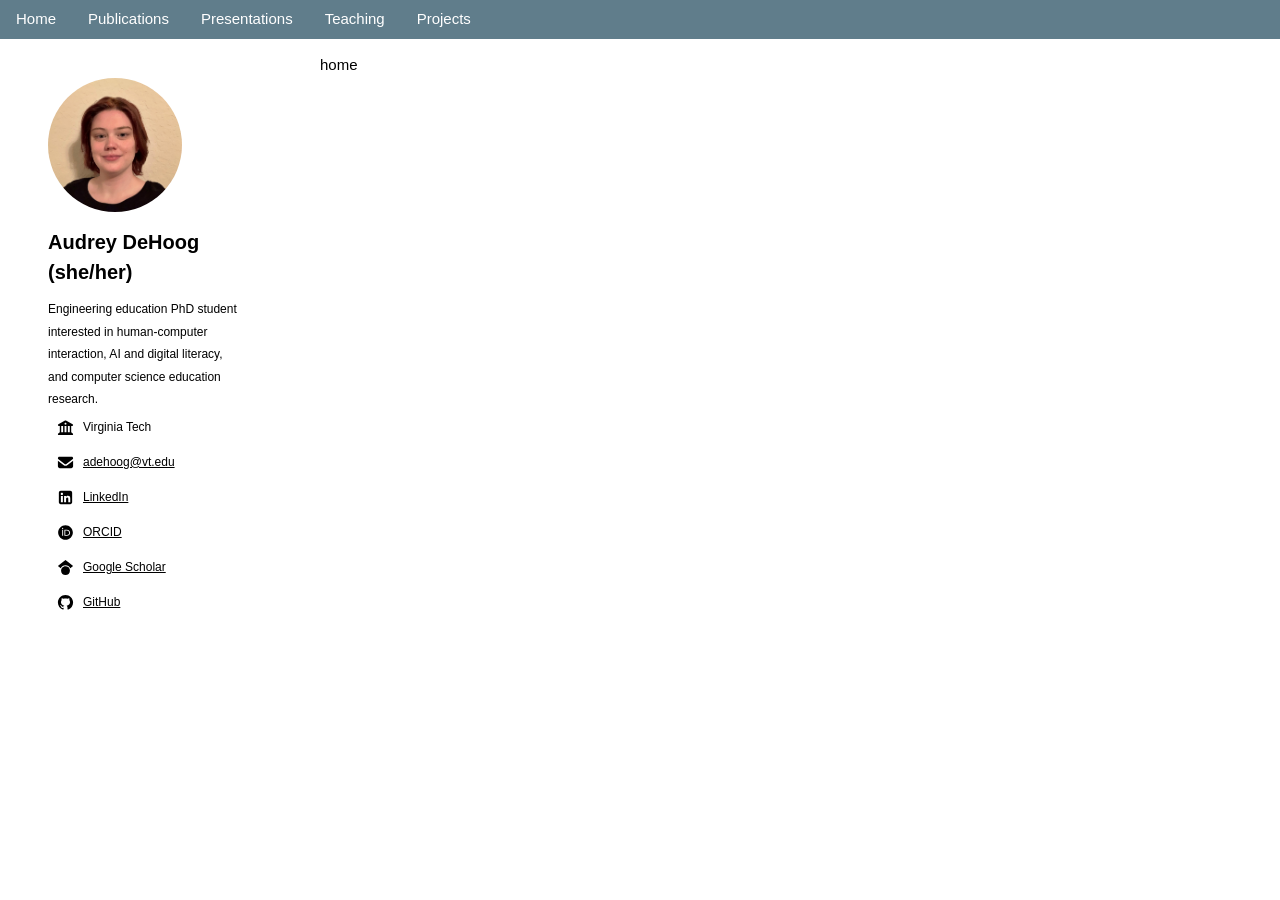
==== index.html @ 861420a1 "Nav + side bars, basic setup" ====
<!DOCTYPE html>
<html>
<title>adehoog.github.io</title>
<meta name="viewport" content="width=device-width, initial-scale=1">
<link rel="stylesheet" href="css/w3.css">
<head>
<!-- Navbar -->
<div class="w3-bar w3-blue-gray">
  <a href="#" class="w3-bar-item w3-button">Home</a>
  <a href="publications.html" class="w3-bar-item w3-button">Publications</a>
  <a href="presentations.html" class="w3-bar-item w3-button">Presentations</a>
  <a href="teaching.html" class="w3-bar-item w3-button">Teaching</a>
  <a href="project.html" class="w3-bar-item w3-button">Projects</a>
</div>
<!-- Sidebar -->
 <div class="w3-sidebar w3-bar-block w3-margin w3-padding" style="width: 20%">
  <div class="w3-container">
    <p><img src="images/headshot(square).jpeg" class="w3-circle" style="height:70%;width:70%" alt="Headshot"></p>
    <h4><b>Audrey DeHoog (she/her)</b></h4>
    <small>Engineering education PhD student interested in human-computer interaction, AI and digital literacy, and computer science education research.</small>
  </div> 
  <div class="w3-container w3-margin-right w3-text-theme">
    <ul class="w3-ul-nb">
      <li><img src="icons/building-columns-solid-full.svg" class="w3-padding-small" style="height:35px;width:35px"/><small>Virginia Tech</small></li>
      <li><img src="icons/envelope-solid-full.svg" class="w3-padding-small" style="height:35px;width:35px"/><small><a href="mailto:adehoog@vt.edu"><i class=""></i>adehoog@vt.edu</a></small></li>
      <li><img src="icons/square-linkedin-brands-solid-full.svg" class="w3-padding-small" style="height:35px;width:35px"/><small><a href="https://www.linkedin.com/in/audrey-dehoog/">LinkedIn</a></small></li>
      <li><img src="icons/orcid-brands-solid-full.svg" class="w3-padding-small" style="height:35px;width:35px"/><small><a href="https://orcid.org/0009-0006-2582-4163">ORCID</a></small></li>
      <li><img src="icons/google-scholar-brands-solid-full.svg" class="w3-padding-small" style="height:35px;width:35px"/><small><a href="https://scholar.google.com/citations?hl=en&user=KG1zTl8AAAAJ">Google Scholar</a></small></li>
      <li><img src="icons/github-brands-solid-full.svg" class="w3-padding-small" style="height:35px;width:35px"/><small><a href="https://github.com/adehoog">GitHub</a></small></li>
    </ul>
  </div>
</div>
</head>

<body>
  <div style="margin-left:25%">
  <!-- Page Content -->
   <p>home</p>
  </div>
</body>

</html>
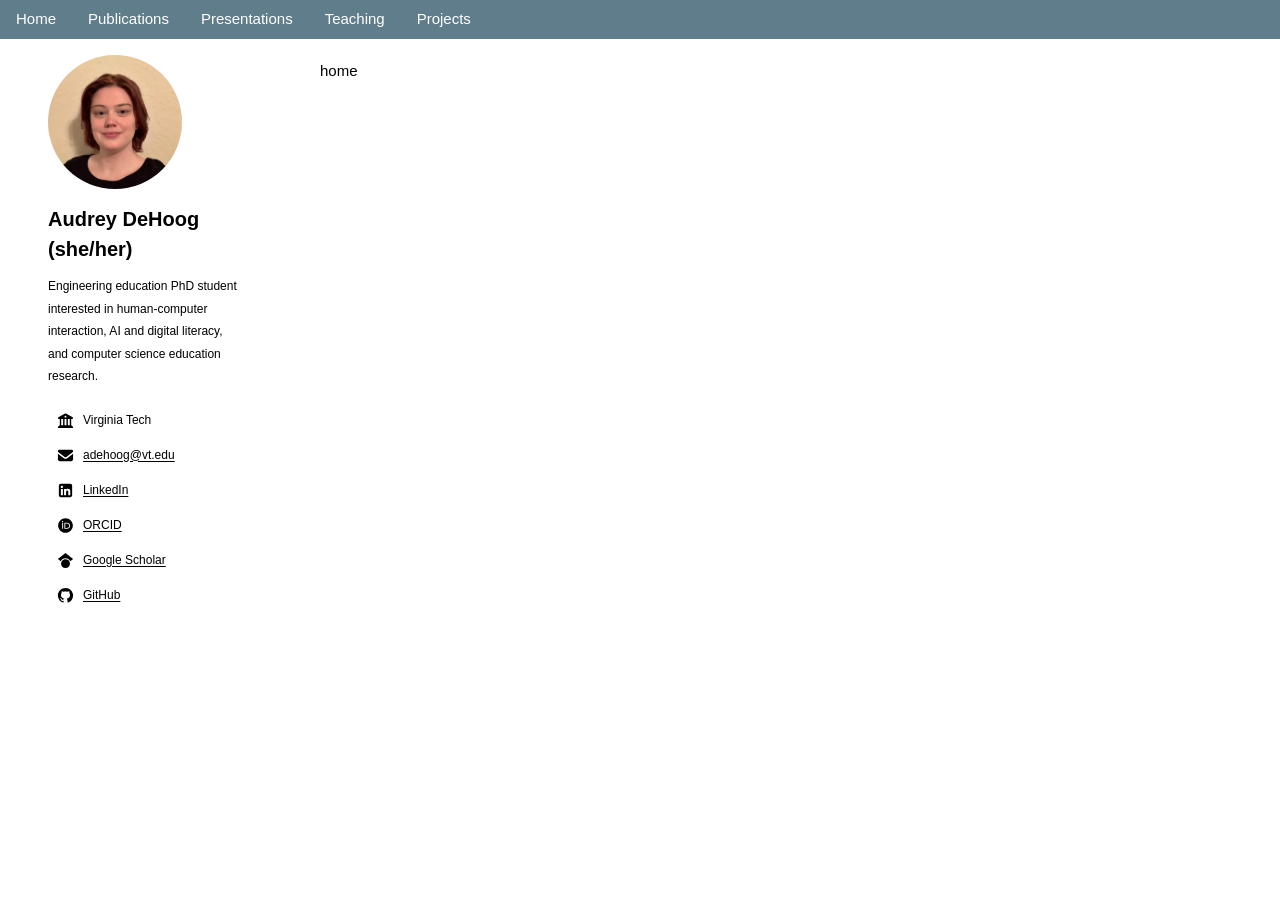
==== commit aafd6d09: "presentations page" ====
--- a/index.html
+++ b/index.html
@@ -4,17 +4,9 @@
 <meta name="viewport" content="width=device-width, initial-scale=1">
 <link rel="stylesheet" href="css/w3.css">
 <head>
-<!-- Navbar -->
-<div class="w3-bar w3-blue-gray">
-  <a href="#" class="w3-bar-item w3-button">Home</a>
-  <a href="publications.html" class="w3-bar-item w3-button">Publications</a>
-  <a href="presentations.html" class="w3-bar-item w3-button">Presentations</a>
-  <a href="teaching.html" class="w3-bar-item w3-button">Teaching</a>
-  <a href="project.html" class="w3-bar-item w3-button">Projects</a>
-</div>
-<!-- Sidebar -->
+  <!-- Sidebar -->
  <div class="w3-sidebar w3-bar-block w3-margin w3-padding" style="width: 20%">
-  <div class="w3-container">
+  <div class="w3-container w3-padding-16">
     <p><img src="images/headshot(square).jpeg" class="w3-circle" style="height:70%;width:70%" alt="Headshot"></p>
     <h4><b>Audrey DeHoog (she/her)</b></h4>
     <small>Engineering education PhD student interested in human-computer interaction, AI and digital literacy, and computer science education research.</small>
@@ -30,7 +22,19 @@
     </ul>
   </div>
 </div>
+<!-- Navbar -->
+<div class="w3-top">
+<div class="w3-bar w3-blue-gray">
+  <a href="#" class="w3-bar-item w3-button">Home</a>
+  <a href="publications.html" class="w3-bar-item w3-button">Publications</a>
+  <a href="presentations.html" class="w3-bar-item w3-button">Presentations</a>
+  <a href="teaching.html" class="w3-bar-item w3-button">Teaching</a>
+  <a href="project.html" class="w3-bar-item w3-button">Projects</a>
+</div>
+</div>
 </head>
+
+<br><br>
 
 <body>
   <div style="margin-left:25%">
